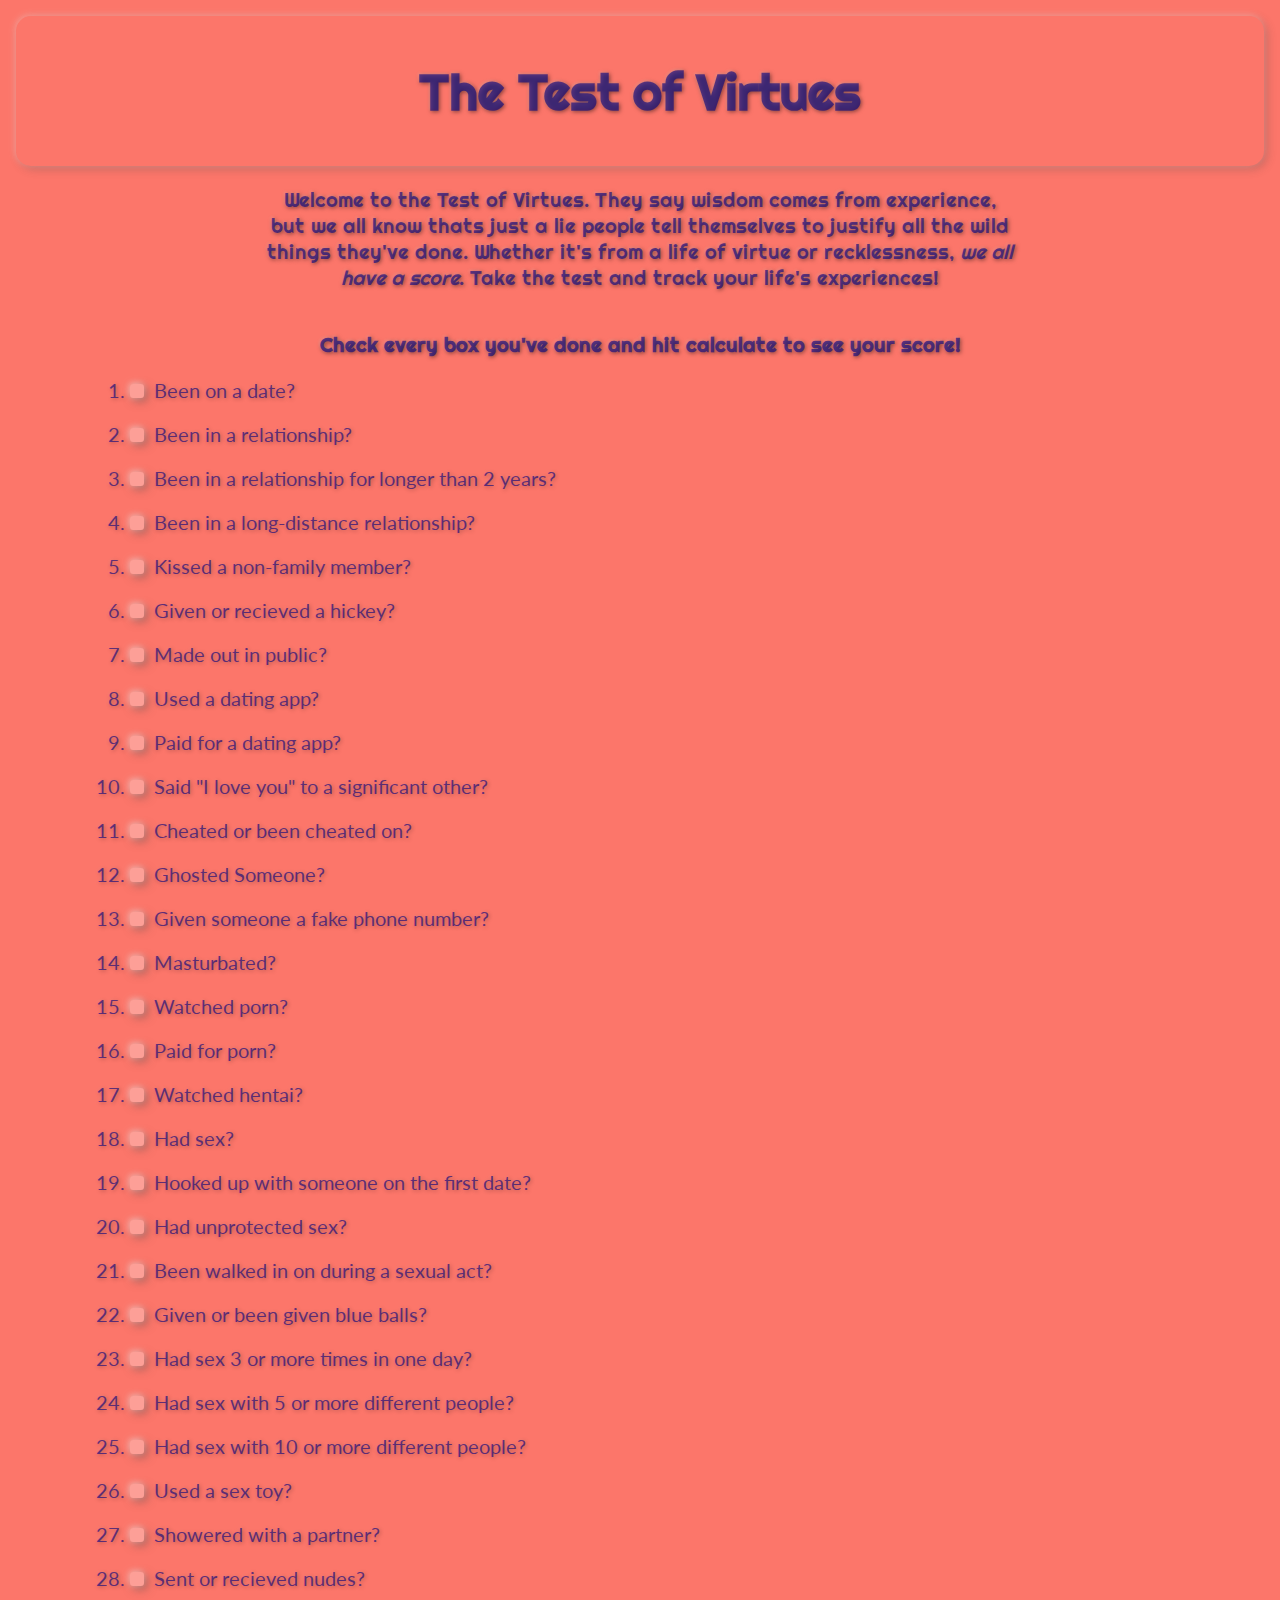
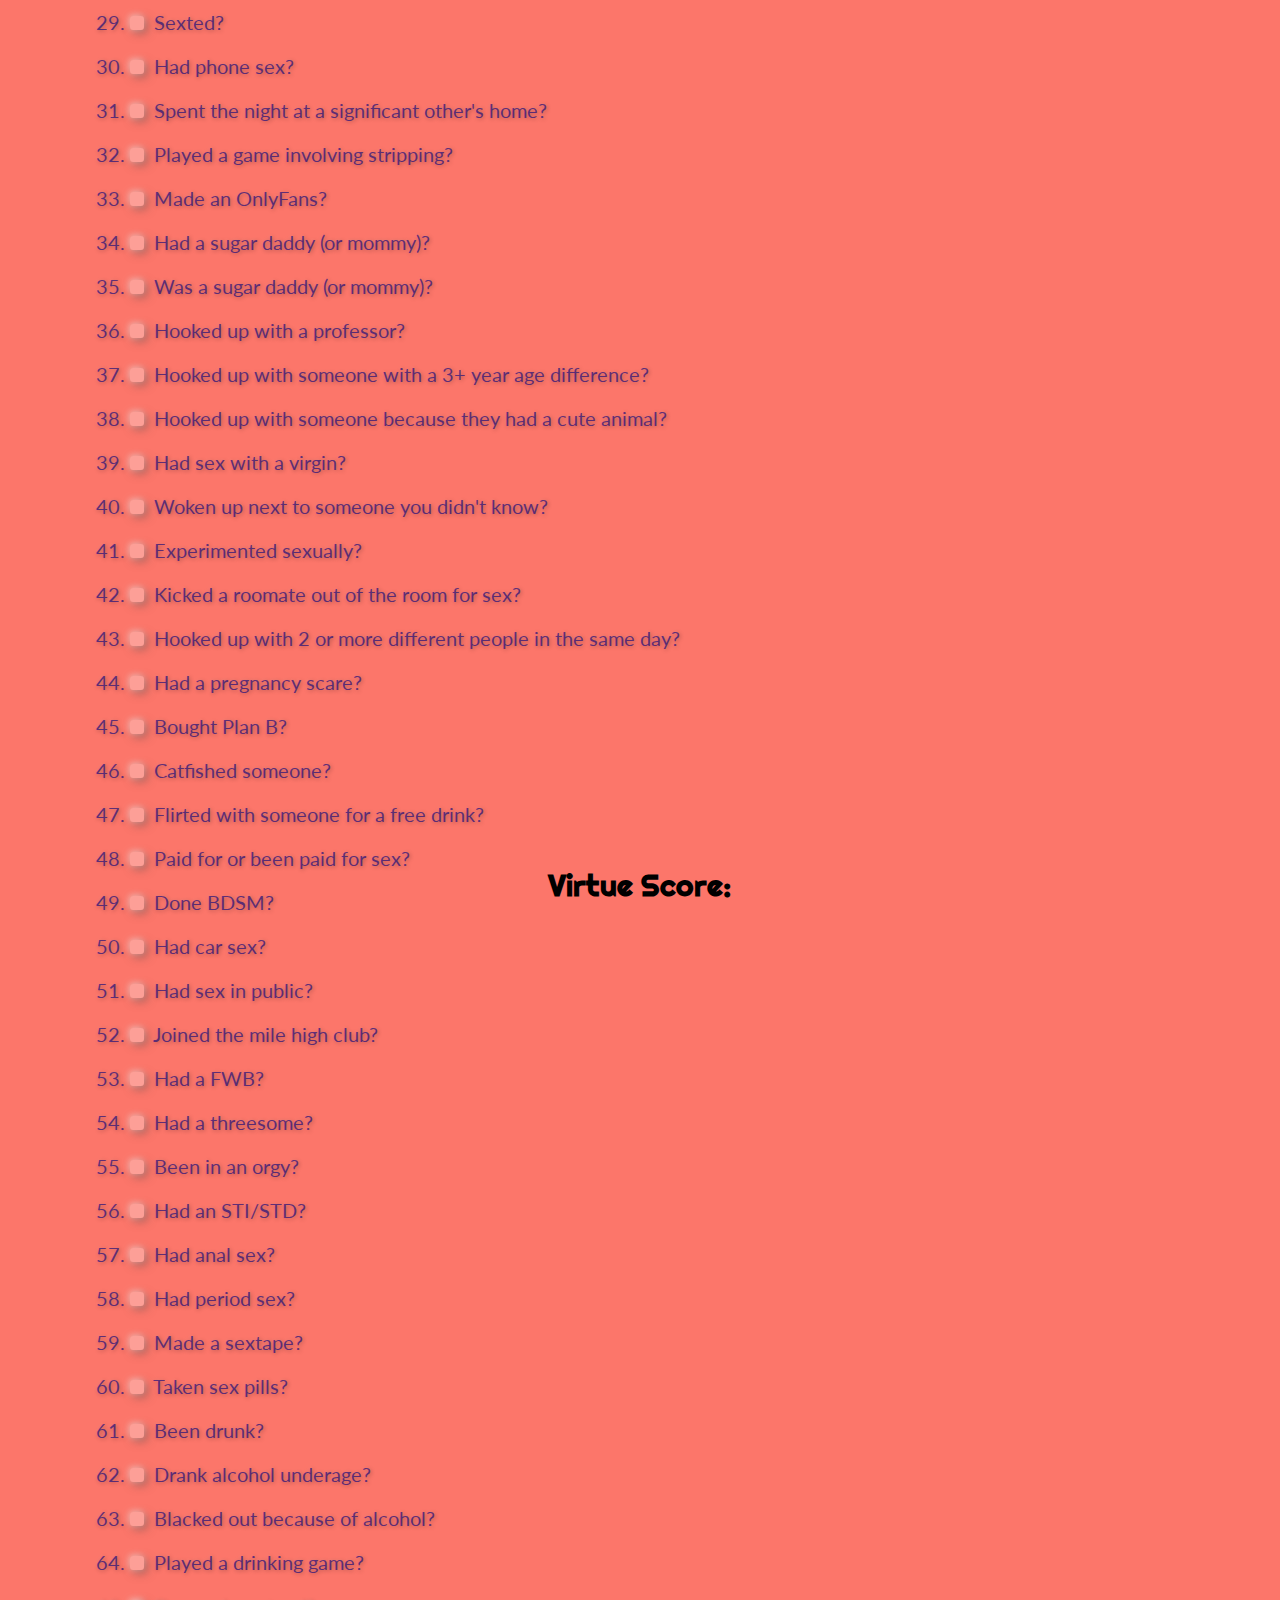
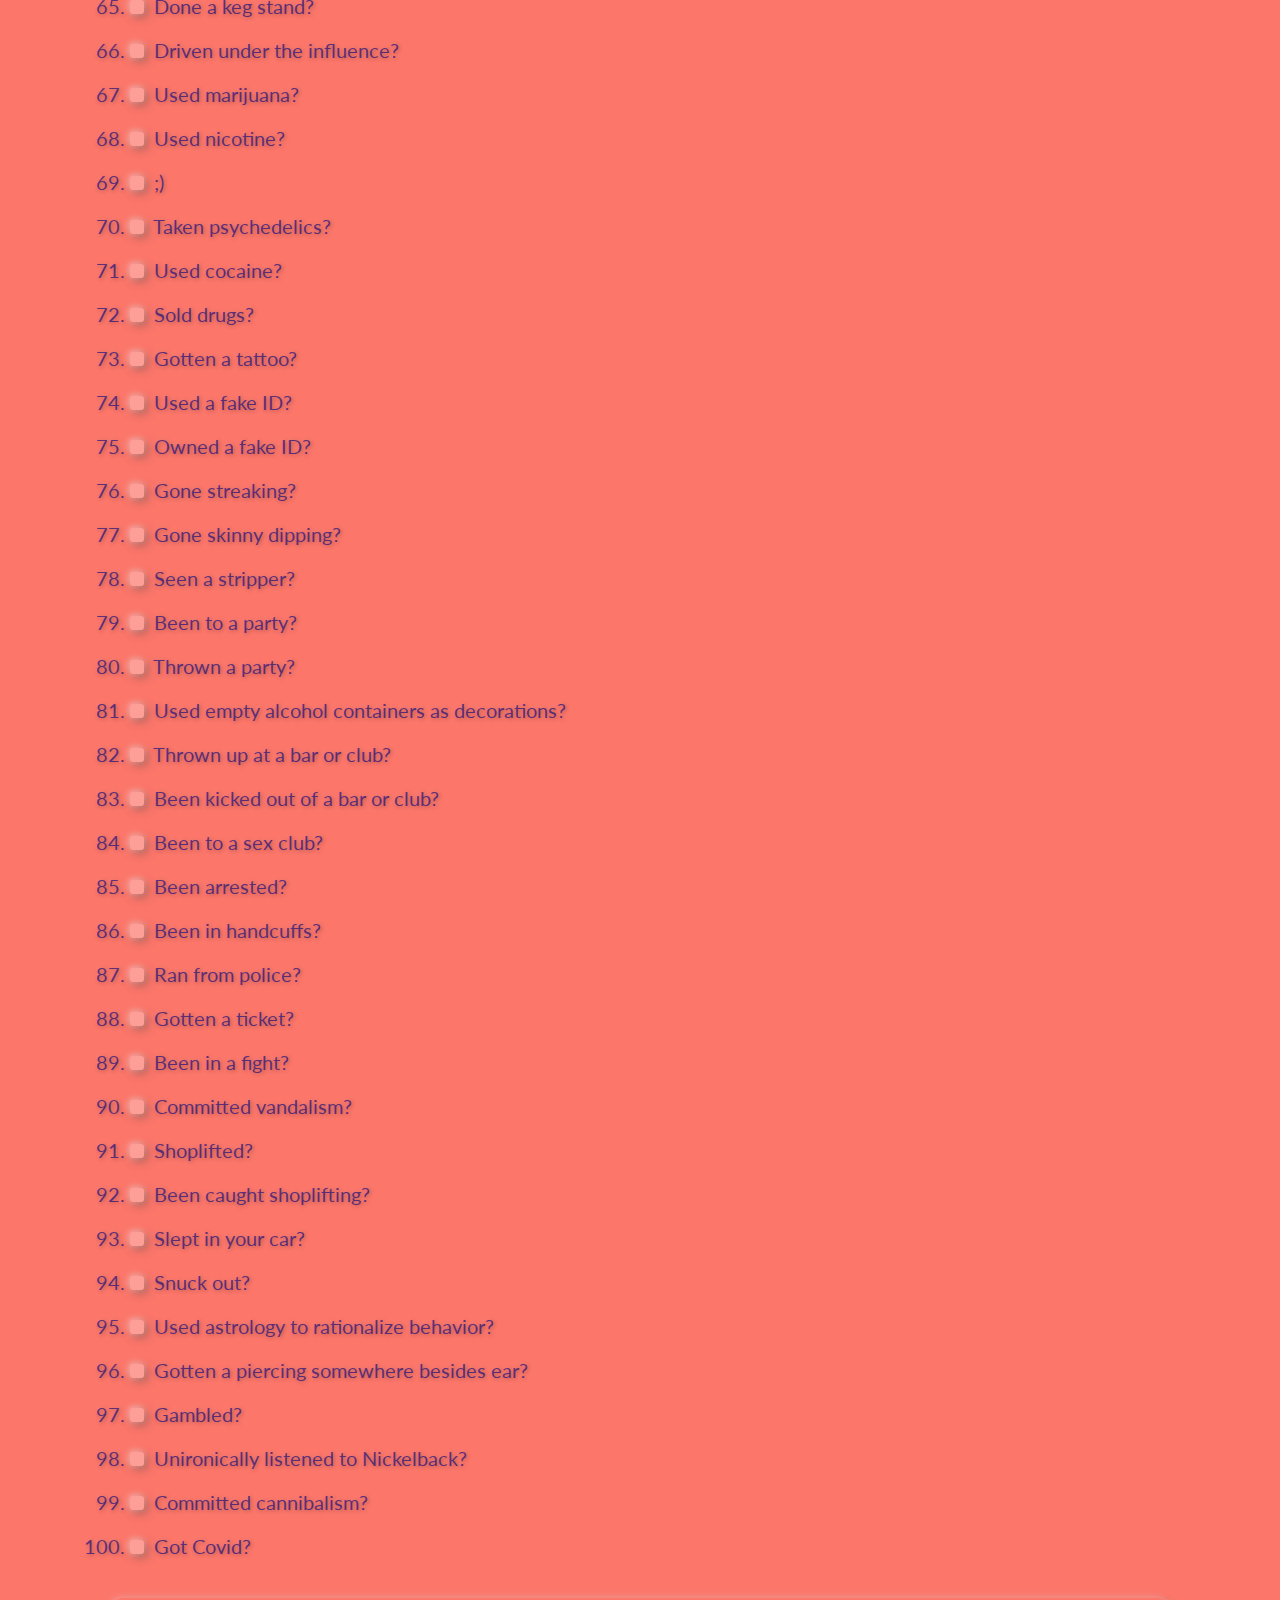
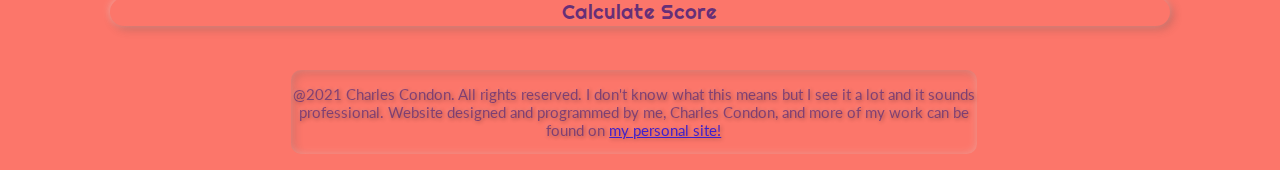
==== test.html @ a857c6f1 "Update test.html" ====
<!DOCTYPE html>
<html lang="en">
  <head>
    <meta charset="utf-8" />
    <meta http-equiv="X-UA-Compatible" content="IE=edge" />
    <meta name="viewport" content="width=device-width, initial-scale=1" />
    <meta name="keywords" content="Purity, Purity Test, Rice Purity, Rice Purity Test, Virtue, Test, Test of Virtues">

    <title>Test of Virtues</title>
    
    <!-- Google Analytics -->
    <script>
      (function(i,s,o,g,r,a,m){i['GoogleAnalyticsObject']=r;i[r]=i[r]||function(){
      (i[r].q=i[r].q||[]).push(arguments)},i[r].l=1*new Date();a=s.createElement(o),
      m=s.getElementsByTagName(o)[0];a.async=1;a.src=g;m.parentNode.insertBefore(a,m)
      })(window,document,'script','https://www.google-analytics.com/analytics.js','ga');

      ga('create', 'UA-257476423-2', 'auto');
      ga('send', 'pageview');
    </script>
    
    <!-- Global site tag (gtag.js) - Google Analytics -->
    <script async src="https://www.googletagmanager.com/gtag/js?id=G-0L7MDJZQ8N"></script>
    <script>
      window.dataLayer = window.dataLayer || [];
      function gtag(){dataLayer.push(arguments);}
      gtag('js', new Date());

      gtag('config', 'G-0L7MDJZQ8N');
    </script>

    <link rel="preconnect" href="https://fonts.gstatic.com"> 
    <link href="https://fonts.googleapis.com/css2?family=Lato&family=Righteous&display=swap" rel="stylesheet">
    
    <link
      rel="stylesheet"
      href="https://stackpath.bootstrapcdn.com/font-awesome/4.7.0/css/font-awesome.min.css"
      integrity="sha384-wvfXpqpZZVQGK6TAh5PVlGOfQNHSoD2xbE+QkPxCAFlNEevoEH3Sl0sibVcOQVnN"
      crossorigin="anonymous"
    />

    <link
      rel="stylesheet"
      media="only screen and (max-width: 599px)"
      href="mobile.css"
    />

    <link
      rel="stylesheet"
      media="only screen and (min-width: 600px)"
      href="desktop.css"
    />
  </head>
  <body>
    <div id="pageContainer">
      <header>
        <h1 id="headTitle">
          The Test of Virtues
        </h1>
      </header>
      <main>
        <div id="test">
          <br>
          <p class="text par">
            Welcome to the Test of Virtues. They say wisdom comes from
            experience, but we all know thats just a lie people tell themselves to
            justify all the wild things they've done. Whether it's from a life of
            virtue or recklessness, <em>we all have a score</em>. Take the test
            and track your life's experiences!
          </p>
          <br />
          <p class="text">
            <b
              >Check every box you've done and hit calculate to see your score!</b
            >
          </p>
          <div>
            <ol>
              <li>
                <input type="checkbox" />
                <label>Been on a date?</label>
              </li>
              <li>
                <input type="checkbox" />
                <label>Been in a relationship?</label>
              </li>
              <li>
                <input type="checkbox" />
                <label>Been in a relationship for longer than 2 years?</label>
              </li>
              <li>
                <input type="checkbox" />
                <label>Been in a long-distance relationship?</label>
              </li>
              <li>
                <input type="checkbox" />
                <label>Kissed a non-family member?</label>
              </li>
              <li>
                <input type="checkbox" />
                <label>Given or recieved a hickey?</label>
              </li>
              <li>
                <input type="checkbox" />
                <label>Made out in public?</label>
              </li>
              <li>
                <input type="checkbox" />
                <label>Used a dating app?</label>
              </li>
              <li>
                <input type="checkbox" />
                <label>Paid for a dating app?</label>
              </li>
              <li>
                <input type="checkbox" />
                <label>Said "I love you" to a significant other?</label>
              </li>
              <li>
                <input type="checkbox" />
                <label>Cheated or been cheated on?</label>
              </li>
              <li>
                <input type="checkbox" />
                <label>Ghosted Someone?</label>
              </li>
              <li>
                <input type="checkbox" />
                <label>Given someone a fake phone number?</label>
              </li>
              <li>
                <input type="checkbox" />
                <label>Masturbated?</label>
              </li>
              <li>
                <input type="checkbox" />
                <label>Watched porn?</label>
              </li>
              <li>
                <input type="checkbox" />
                <label>Paid for porn?</label>
              </li>
              <li>
                <input type="checkbox" />
                <label>Watched hentai?</label>
              </li>
              <li>
                <input type="checkbox" />
                <label>Had sex?</label>
              </li>
              <li>
                <input type="checkbox" />
                <label>Hooked up with someone on the first date?</label>
              </li>
              <li>
                <input type="checkbox" />
                <label>Had unprotected sex?</label>
              </li>
              <li>
                <input type="checkbox" />
                <label>Been walked in on during a sexual act?</label>
              </li>
              <li>
                <input type="checkbox" />
                <label>Given or been given blue balls?</label>
              </li>
              <li>
                <input type="checkbox" />
                <label>Had sex 3 or more times in one day?</label>
              </li>
              <li>
                <input type="checkbox" />
                <label>Had sex with 5 or more different people?</label>
              </li>
              <li>
                <input type="checkbox" />
                <label>Had sex with 10 or more different people?</label>
              </li>
              <li>
                <input type="checkbox" />
                <label>Used a sex toy?</label>
              </li>
              <li>
                <input type="checkbox" />
                <label>Showered with a partner?</label>
              </li>
              <li>
                <input type="checkbox" />
                <label>Sent or recieved nudes?</label>
              </li>
              <li>
                <input type="checkbox" />
                <label>Sexted?</label>
              </li>
              <li>
                <input type="checkbox" />
                <label>Had phone sex?</label>
              </li>
              <li>
                <input type="checkbox" />
                <label>Spent the night at a significant other's home?</label>
              </li>
              <li>
                <input type="checkbox" />
                <label>Played a game involving stripping?</label>
              </li>
              <li>
                <input type="checkbox" />
                <label>Made an OnlyFans?</label>
              </li>
              <li>
                <input type="checkbox" />
                <label>Had a sugar daddy (or mommy)?</label>
              </li>
              <li>
                <input type="checkbox" />
                <label>Was a sugar daddy (or mommy)?</label>
              </li>
              <li>
                <input type="checkbox" />
                <label>Hooked up with a professor?</label>
              </li>
              <li>
                <input type="checkbox" />
                <label
                  >Hooked up with someone with a 3+ year age difference?</label
                >
              </li>
              <li>
                <input type="checkbox" />
                <label>Hooked up with someone because they had a cute animal?</label>
              </li>
              <li>
                <input type="checkbox" />
                <label>Had sex with a virgin?</label>
              </li>
              <li>
                <input type="checkbox" />
                <label>Woken up next to someone you didn't know?</label>
              </li>
              <li>
                <input type="checkbox" />
                <label>Experimented sexually?</label>
              </li>
              <li>
                <input type="checkbox" />
                <label>Kicked a roomate out of the room for sex?</label>
              </li>
              <li>
                <input type="checkbox" />
                <label>Hooked up with 2 or more different people in the same day?</label>
              </li>
              <li>
                <input type="checkbox" />
                <label>Had a pregnancy scare?</label>
              </li>
              <li>
                <input type="checkbox" />
                <label>Bought Plan B?</label>
              </li>
              <li>
                <input type="checkbox" />
                <label>Catfished someone?</label>
              </li>
              <li>
                <input type="checkbox" />
                <label>Flirted with someone for a free drink?</label>
              </li>
              <li>
                <input type="checkbox" />
                <label>Paid for or been paid for sex?</label>
              </li>
              <li>
                <input type="checkbox" />
                <label>Done BDSM?</label>
              </li>
              <li>
                <input type="checkbox" />
                <label>Had car sex?</label>
              </li>
              <li>
                <input type="checkbox" />
                <label>Had sex in public?</label>
              </li>
              <li>
                <input type="checkbox" />
                <label>Joined the mile high club?</label>
              </li>
              <li>
                <input type="checkbox" />
                <label>Had a FWB?</label>
              </li>
              <li>
                <input type="checkbox" />
                <label>Had a threesome?</label>
              </li>
              <li>
                <input type="checkbox" />
                <label>Been in an orgy?</label>
              </li>
              <li>
                <input type="checkbox" />
                <label>Had an STI/STD?</label>
              </li>
              <li>
                <input type="checkbox" />
                <label>Had anal sex?</label>
              </li>
              <li>
                <input type="checkbox" />
                <label>Had period sex?</label>
              </li>
              <li>
                <input type="checkbox" />
                <label>Made a sextape?</label>
              </li>
              <li>
                <input type="checkbox" />
                <label>Taken sex pills?</label>
              </li>
              <li>
                <input type="checkbox" />
                <label>Been drunk?</label>
              </li>
              <li>
                <input type="checkbox" />
                <label>Drank alcohol underage?</label>
              </li>
              <li>
                <input type="checkbox" />
                <label>Blacked out because of alcohol?</label>
              </li>
              <li>
                <input type="checkbox" />
                <label>Played a drinking game?</label>
              </li>
              <li>
                <input type="checkbox" />
                <label>Done a keg stand?</label>
              </li>
              <li>
                <input type="checkbox" />
                <label>Driven under the influence?</label>
              </li>
              <li>
                <input type="checkbox" />
                <label>Used marijuana?</label>
              </li>
              <li>
                <input type="checkbox" />
                <label>Used nicotine?</label>
              </li>
              <li>
                <input type="checkbox" />
                <label>;)</label>
              </li>
              <li>
                <input type="checkbox" />
                <label>Taken psychedelics?</label>
              </li>
              <li>
                <input type="checkbox" />
                <label>Used cocaine?</label>
              </li>
              <li>
                <input type="checkbox" />
                <label>Sold drugs?</label>
              </li>
              <li>
                <input type="checkbox" />
                <label>Gotten a tattoo?</label>
              </li>
              <li>
                <input type="checkbox" />
                <label>Used a fake ID?</label>
              </li>
              <li>
                <input type="checkbox" />
                <label>Owned a fake ID?</label>
              </li>
              <li>
                <input type="checkbox" />
                <label>Gone streaking?</label>
              </li>
              <li>
                <input type="checkbox" />
                <label>Gone skinny dipping?</label>
              </li>
              <li>
                <input type="checkbox" />
                <label>Seen a stripper?</label>
              </li>
              <li>
                <input type="checkbox" />
                <label>Been to a party?</label>
              </li>
              <li>
                <input type="checkbox" />
                <label>Thrown a party?</label>
              </li>
              <li>
                <input type="checkbox" />
                <label>Used empty alcohol containers as decorations?</label>
              </li>
              <li>
                <input type="checkbox" />
                <label>Thrown up at a bar or club?</label>
              </li>
              <li>
                <input type="checkbox" />
                <label>Been kicked out of a bar or club?</label>
              </li>
              <li>
                <input type="checkbox" />
                <label>Been to a sex club?</label>
              </li>
              <li>
                <input type="checkbox" />
                <label>Been arrested?</label>
              </li>
              <li>
                <input type="checkbox" />
                <label>Been in handcuffs?</label>
              </li>
              <li>
                <input type="checkbox" />
                <label>Ran from police?</label>
              </li>
              <li>
                <input type="checkbox" />
                <label>Gotten a ticket?</label>
              </li>
              <li>
                <input type="checkbox" />
                <label>Been in a fight?</label>
              </li>
              <li>
                <input type="checkbox" />
                <label>Committed vandalism?</label>
              </li>
              <li>
                <input type="checkbox" />
                <label>Shoplifted?</label>
              </li>
              <li>
                <input type="checkbox" />
                <label>Been caught shoplifting?</label>
              </li>
              <li>
                <input type="checkbox" />
                <label>Slept in your car?</label>
              </li>
              <li>
                <input type="checkbox" />
                <label>Snuck out?</label>
              </li>
              <li>
                <input type="checkbox" />
                <label>Used astrology to rationalize behavior?</label>
              </li>
              <li>
                <input type="checkbox" />
                <label>Gotten a piercing somewhere besides ear?</label>
              </li>
              <li>
                <input type="checkbox" />
                <label>Gambled?</label>
              </li>
              <li>
                <input type="checkbox" />
                <label>Unironically listened to Nickelback?</label>
              </li>
              <li>
                <input type="checkbox" />
                Committed cannibalism?
              </li>              
              <li>
                <input type="checkbox" />
                <label>Got Covid?</label>
              </li>
            </ol>
          </div>
          <div id="buttons">
            <button id="calculate">
              Calculate Score
            </button>
          </div>
        </div>
        <div id="results">
          <h2>
            Virtue Score:
          </h2>
          <h1 id="total"></h1>
        </div>
      </main>
      <footer>
        <p>
          @2021 Charles Condon. All rights reserved. I don't know what this means but I see it a lot and it sounds professional.
          Website designed and programmed by me, Charles Condon, and more of my work can be found on 
          <a href="http://charlescon.com" target="_blank">my personal site!</a>
        </p>
      </footer>
    </div>
    <!-- Add jQuery -->
    <script
      src="https://code.jquery.com/jquery-3.1.1.slim.min.js"
      integrity="sha256-/SIrNqv8h6QGKDuNoLGA4iret+kyesCkHGzVUUV0shc="
      crossorigin="anonymous"
    ></script>
    <!-- import the webpage's javascript file -->
    <script src="/test.js" defer></script>
  </body>
</html>
---- mobile.css ----
/* CSS files add styling rules to your content */

body {
  background-color: rgb(252, 118, 106, 1);
  font-family: 'Righteous', cursive;  
  margin: 1em;
}

h1 {
  color: rgb(0, 0, 128, .6);
  text-shadow: -1px -1px 3px rgba(255, 255, 255, .2),
               1px 1px 4px rgba(0, 0, 0, .5);  
}

h3 {
  color: rgb(0, 0, 128, .6);
  text-shadow: -1px -1px 3px rgba(255, 255, 255, .2),
               1px 1px 4px rgba(0, 0, 0, .5);  
}

header {
  padding: 10px 20px;
  text-align: center;
  border-radius: 15px;
  box-shadow: -1px -1px 10px rgba(255, 255, 255, .5),
              3px 3px 12px rgba(70, 70, 70, .5);
}

main {
  padding-bottom: 8rem;
}

footer {
  position: absolute;
  bottom: 0;
  font-family: 'Lato', sans-serif;
  font-size: 12px;
  text-align: center;
  width: 100%;
  margin: 30px auto 0 auto;
  opacity: .75;
  border-radius: 10px;
  box-shadow: inset -1px -1px 7px rgba(255, 255, 255, .3),
              inset 3px 3px 10px rgba(70, 70, 70, .3); 
}

/* Welcome Page */

.container {
  display: flex;
  flex-direction: column;
  position: absolute;
  transform: translate(-50%, -50%);
  top: 50%;
  left: 50%;
  width: 75%;
  text-align: center;
}

#inputs {
  display: flex;
  flex-direction: row;
  margin: auto;
}

.container label input {
  appearance: none;
  -webkit-appearance: none;
  curser: pointer;
  opacity: 0;
}

.container label .fa {
  color: rgb(0, 0, 0, .5);
  box-shadow: -1px -1px 7px rgba(255, 255, 255, .3),
              3px 3px 10px rgba(70, 70, 70, .3);
  display: flex;
  align-items: center;
  justify-content: center;
  width: 60px;
  height: 60px;
  border-radius: 50%;
  outline: none;
  font-size: 30px;
  margin: 0 20px;
}

.container label input:hover ~ .fa {
  box-shadow: inset -2px -2px 10px rgba(255, 255, 255, .15),
              inset 3px 3px 10px rgba(70, 70, 70, .15); 
}

.container label input:checked ~ .fa {
  color: #00fff1;
  box-shadow: inset -1px -1px 7px rgba(255, 255, 255, .4),
              inset 3px 3px 10px rgba(70, 70, 70, .4);  
}

p {
  font-size: 1.25em;
  color: rgb(0, 0, 128, .6);
  text-shadow: -1px -1px 3px rgba(255, 255, 255, .2),
               1px 1px 4px rgba(0, 0, 0, .5);    
}

.response {
  position: absolute;
  transform: translate(-50%, -50%);
  top: 130%;
  left: 50%;
  width: 100%;
}

.clickyes {
  opacity: 0;
}

.clickyes2 {
  transition: opacity 1s;
  transition-timing-function: ease-in;  
  opacity: 1;
}

.clickno {
  opacity: 0;
}

.clickno2 {
  transition: opacity 1s;
  transition-timing-function: ease-in;  
  opacity: 1;
}

/* Authentication */

.social {
  width: 100%;
  background-color: rgb(255, 255, 255, .5);
  border: 3px solid rgb(255, 255, 255, .5);
  border-radius: 15px;
  padding: 10px 0 10px 10px;
  margin: auto;
}

.button {
  width: 25%;
  margin: 20px auto;
  padding: 5px;
  color: rgb(0, 0, 128, .6);
  appearance: none;
  -webkit-appearance: none;
  curser: pointer;
  border: none;
  border-radius: 15px;
  box-shadow: -1px -1px 7px rgba(255, 255, 255, .3),
              3px 3px 10px rgba(70, 70, 70, .3);
  font-size: 12px;
}

.button:hover {
  box-shadow: inset -2px -2px 10px rgba(255, 255, 255, .15),
              inset 3px 3px 10px rgba(70, 70, 70, .15); 
}

.button:checked {
  color: #00fff1;
  box-shadow: inset -1px -1px 7px rgba(255, 255, 255, .4),
              inset 3px 3px 10px rgba(70, 70, 70, .4);  
}

.authResponse {
  position: absolute;
  transform: translate(-50%, -50%);
  top: 110%;
  left: 50%;
  width: 100%;
}

.skip {
  position: absolute;
  bottom: 3%;
  right: 8%;
  width: 10%;
  padding: 5px;
  color: rgb(0, 0, 128, .6);
  appearance: none;
  -webkit-appearance: none;
  curser: pointer;
  border: none;
  border-radius: 15px;
  box-shadow: -1px -1px 7px rgba(255, 255, 255, .3),
              3px 3px 10px rgba(70, 70, 70, .3);
  font-size: 8px;
  opacity: .7;
}

.skip:hover {
  box-shadow: inset -2px -2px 10px rgba(255, 255, 255, .15),
              inset 3px 3px 10px rgba(70, 70, 70, .15); 
}

.skip:checked {
  color: #00fff1;
  box-shadow: inset -1px -1px 7px rgba(255, 255, 255, .4),
              inset 3px 3px 10px rgba(70, 70, 70, .4);  
}

.clickSubmit {
  opacity: 0;
}

.clickSubmit2 {
  transition: opacity 1s;
  transition-timing-function: ease-in;  
  opacity: 1;
}

.clickSkip {
  opacity: 0;
}

.clickSkip2 {
  transition: opacity 1s;
  transition-timing-function: ease-in;  
  opacity: 1;
}

/* Test Page */

#pageContainer {
  position: relative;
  min-height: 96vh;
}

#headTitle {
  font-size: 30px;
}

#author {
  font-size: 10px;
  margin:0;
  position: absolute;
  top: 13%;
  right: 10.5%;
}

.text {
  font-size: 15px;
  text-align: center;
}

li {
  margin: 15px 0;
  font-family: 'Lato', sans-serif;
}

li input {
  width: 20px;
  height: 20px;
  margin: 0 7px -3px 0;
  appearance: none;
  -webkit-appearance: none;
  background-color: rgb(255, 255, 255, .3);
  curser: pointer;
  border: none;
  box-shadow: -1px -1px 7px rgba(255, 255, 255, .3),
              3px 3px 10px rgba(70, 70, 70, .3);
}

li input:checked {
  color: #00fff1;
  box-shadow: inset -1px -1px 7px rgba(255, 255, 255, .2),
              inset 1px 1px 10px rgba(0, 0, 0, .9); 
}

ol {
  margin: 50px auto 30px auto;
  color: rgb(0, 0, 128, .6);
  text-shadow: -1px -1px 3px rgba(255, 255, 255, .1),
               1px 1px 4px rgba(0, 0, 0, .3);
  font-size: 20px;
}

#buttons {
  margin: auto;
  width: 85%;
}

#calculate {
  padding: 4px 0;
  margin: 0 0 20px 0;
  font-family: 'Righteous', cursive; 
  width: 100%;
  color: rgb(0, 0, 128, .6);
  appearance: none;
  -webkit-appearance: none;
  curser: pointer;
  border: none;
  border-radius: 15px;
  background-color: rgb(0,0,0,0);
  box-shadow: -1px -1px 7px rgba(255, 255, 255, .3),
              3px 3px 10px rgba(70, 70, 70, .3);
  font-size: 17px;
}

#calculate:hover {
  box-shadow: inset -2px -2px 10px rgba(255, 255, 255, .15),
              inset 3px 3px 10px rgba(70, 70, 70, .15); 
}

#calculate:active {
  color: #00fff1;
  box-shadow: inset -1px -1px 7px rgba(255, 255, 255, .4),
              inset 3px 3px 10px rgba(70, 70, 70, .4);  
}

h2 {
  font-size: 30px;
}

#total {
  font-size: 50px;
  width: 50%;
  margin: auto;
  border-radius: 25px;
  box-shadow: -1px -1px 7px rgba(255, 255, 255, .3),
              3px 3px 10px rgba(70, 70, 70, .3);
}

#results {
  width: 100%;
  text-align: center;
  position: absolute;
  top: 50%;
  left: 50%;
  transform: translate(-50%, -50%);
}
---- desktop.css ----
/* CSS files add styling rules to your content */

body {
  background-color: rgb(252, 118, 106, 1);
  font-family: 'Righteous', cursive; 
  margin: 1em;
}

h1 {
  color: rgb(0, 0, 128, .6);
  text-shadow: -1px -1px 3px rgba(255, 255, 255, .2),
               1px 1px 4px rgba(0, 0, 0, .5);  
}

h3 {
  color: rgb(0, 0, 128, .6);
  text-shadow: -1px -1px 3px rgba(255, 255, 255, .2),
               1px 1px 4px rgba(0, 0, 0, .5);  
  font-size: 30px;
}

header {
  padding: 10px 20px;
  text-align: center;
  border-radius: 15px;
  box-shadow: -1px -1px 7px rgba(255, 255, 255, .3),
              3px 3px 10px rgba(70, 70, 70, .3);
}

main {
  padding-bottom: 8rem;
}

footer {
  position: absolute;
  bottom: 0;
  left: 22%;
  font-family: 'Lato', sans-serif;
  font-size: 12px;
  text-align: center;
  width: 55%;
  opacity: .75;
  border-radius: 10px;
  box-shadow: inset -1px -1px 7px rgba(255, 255, 255, .3),
              inset 3px 3px 10px rgba(70, 70, 70, .3); 
}

/* width */
::-webkit-scrollbar {
  width: 10px;
}

/* Track */
::-webkit-scrollbar-track {
  border-radius: 10px;
}
 
/* Handle */
::-webkit-scrollbar-thumb {
  background: rgb(0, 0, 128, .6); 
  border-radius: 5px;
}

/* Handle on hover */
::-webkit-scrollbar-thumb:hover {
  background: #b30000; 
}

/* Welcome Page */

.container {
  display: flex;
  flex-direction: column;
  position: absolute;
  transform: translate(-50%, -50%);
  top: 50%;
  left: 50%;
  width: 75%;
  text-align: center;
}

#inputs {
  display: flex;
  flex-direction: row;
  margin: auto;
}

.container label input {
  appearance: none;
  -webkit-appearance: none;
  curser: pointer;
  opacity: 0;
}

.container label .fa {
  color: rgb(0, 0, 0, .5);
  box-shadow: -1px -1px 7px rgba(255, 255, 255, .3),
              3px 3px 10px rgba(70, 70, 70, .3);
  display: flex;
  align-items: center;
  justify-content: center;
  width: 60px;
  height: 60px;
  border-radius: 50%;
  outline: none;
  font-size: 30px;
  margin: 0 20px;
}

.container label input:hover ~ .fa {
  box-shadow: inset -2px -2px 10px rgba(255, 255, 255, .15),
              inset 3px 3px 10px rgba(70, 70, 70, .15); 
}

.container label input:checked ~ .fa {
  color: #00fff1;
  box-shadow: inset -1px -1px 7px rgba(255, 255, 255, .4),
              inset 3px 3px 10px rgba(70, 70, 70, .4);  
}

p {
  font-size: 1.25em;
  color: rgb(0, 0, 128, .6);
  text-shadow: -1px -1px 3px rgba(255, 255, 255, .2),
               1px 1px 4px rgba(0, 0, 0, .5);    
}

.response {
  position: absolute;
  transform: translate(-50%, -50%);
  top: 130%;
  left: 50%;
  width: 100%;
}

.clickyes {
  opacity: 0;
}

.clickyes2 {
  transition: opacity 1s;
  transition-timing-function: ease-in;  
  opacity: 1;
}

.clickno {
  opacity: 0;
}

.clickno2 {
  transition: opacity 1s;
  transition-timing-function: ease-in;  
  opacity: 1;
}

/* Authentication Page */

.social {
  width: 50%;
  background-color: rgb(255, 255, 255, .5);
  border: 3px solid rgb(255, 255, 255, .5);
  border-radius: 15px;
  padding: 10px 0 10px 10px;
  margin: auto;
}

.button {
  width: 7%;
  margin: 20px auto;
  padding: 7px;
  color: rgb(0, 0, 128, .6);
  appearance: none;
  -webkit-appearance: none;
  curser: pointer;
  border: none;
  border-radius: 15px;
  background-color: rgb(0,0,0,0);
  box-shadow: -1px -1px 7px rgba(255, 255, 255, .3),
              3px 3px 10px rgba(70, 70, 70, .3);
  font-size: 12px;
}

.button:hover {
  box-shadow: inset -2px -2px 10px rgba(255, 255, 255, .15),
              inset 3px 3px 10px rgba(70, 70, 70, .15); 
}

.button:active {
  color: #00fff1;
  box-shadow: inset -1px -1px 7px rgba(255, 255, 255, .4),
              inset 3px 3px 10px rgba(70, 70, 70, .4);  
}

.authResponse {
  position: absolute;
  transform: translate(-50%, -50%);
  top: 110%;
  left: 50%;
  width: 100%;
}

.skip {
  position: absolute;
  bottom: 3%;
  right: 5%;
  width: 5%;
  padding: 5px;
  color: rgb(0, 0, 128, .6);
  background-color: rgb(0,0,0,0);
  appearance: none;
  -webkit-appearance: none;
  curser: pointer;
  border: none;
  border-radius: 15px;
  box-shadow: -1px -1px 7px rgba(255, 255, 255, .3),
              3px 3px 10px rgba(70, 70, 70, .3);
  font-size: 12px;
  opacity: .8;
}

.skip:hover {
  box-shadow: inset -2px -2px 10px rgba(255, 255, 255, .15),
              inset 3px 3px 10px rgba(70, 70, 70, .15); 
}

.skip:active {
  color: #00fff1;
  box-shadow: inset -1px -1px 7px rgba(255, 255, 255, .4),
              inset 3px 3px 10px rgba(70, 70, 70, .4);  
}

.clickSubmit {
  opacity: 0;
}

.clickSubmit2 {
  transition: opacity 1s;
  transition-timing-function: ease-in;  
  opacity: 1;
}

.clickSkip {
  opacity: 0;
}

.clickSkip2 {
  transition: opacity 1s;
  transition-timing-function: ease-in;  
  opacity: 1;
}

#auth {
  display: flex;
  flex-direction: column;
}

/* Test Page */

#pageContainer {
  position: relative;
  min-height: 96vh;
}

#headTitle {
  font-size: 50px;
}

#author {
  margin: 0 0 0 90%;
  width: 10%;
  font-size: 10px;
}

.text {
  font-size: 20px;
  text-align: center;
}

.par {
  width: 60%;
  margin: auto;
}

li {
  margin: 20px auto;
  font-family: 'Lato', sans-serif;
  font-size: 20px;
}

li input {
  padding: 7px;
  margin: 0 5px 0 0;
  appearance: none;
  -webkit-appearance: none;
  background-color: rgb(255, 255, 255, .3);
  curser: pointer;
  border: none;
  border-radius: 3px;
  box-shadow: -1px -1px 7px rgba(255, 255, 255, .5),
              3px 3px 10px rgba(70, 70, 70, .5);
}

li input:hover {
  box-shadow: inset -2px -2px 10px rgba(255, 255, 255, .15),
              inset 3px 3px 10px rgba(70, 70, 70, .15); 
}

li input:checked {
  color: #00fff1;
  box-shadow: inset -1px -1px 7px rgba(255, 255, 255, .2),
              inset 3px 3px 10px rgba(0, 0, 0, .8); 
}

ol {
  width: 85%;
  margin: 15px auto;
  color: rgb(0, 0, 128, .6);
  text-shadow: -1px -1px 3px rgba(255, 255, 255, .1),
               1px 1px 4px rgba(0, 0, 0, .3);
}

#buttons {
  margin: 40px auto auto auto;
  width: 85%;
}

#calculate {
  font-family: 'Righteous', cursive; 
  width: 100%;
  color: rgb(0, 0, 128, .6);
  appearance: none;
  -webkit-appearance: none;
  curser: pointer;
  border: none;
  border-radius: 15px;
  background-color: rgb(0,0,0,0);
  box-shadow: -1px -1px 7px rgba(255, 255, 255, .3),
              3px 3px 10px rgba(70, 70, 70, .3);
  font-size: 20px;
}

#calculate:hover {
  box-shadow: inset -2px -2px 10px rgba(255, 255, 255, .15),
              inset 3px 3px 10px rgba(70, 70, 70, .15); 
}

#calculate:active {
  color: #00fff1;
  box-shadow: inset -1px -1px 7px rgba(255, 255, 255, .4),
              inset 3px 3px 10px rgba(70, 70, 70, .4);  
}

h2 {
  font-size: 30px;
}

#total {
  font-size: 50px;
  width: 25%;
  margin: auto;
  border-radius: 25px;
  box-shadow: -1px -1px 7px rgba(255, 255, 255, .3),
              3px 3px 10px rgba(70, 70, 70, .3);
}

#results {
  width: 50%;
  text-align: center;
  position: absolute;
  top: 50%;
  left: 50%;
  transform: translate(-50%, -50%);
}
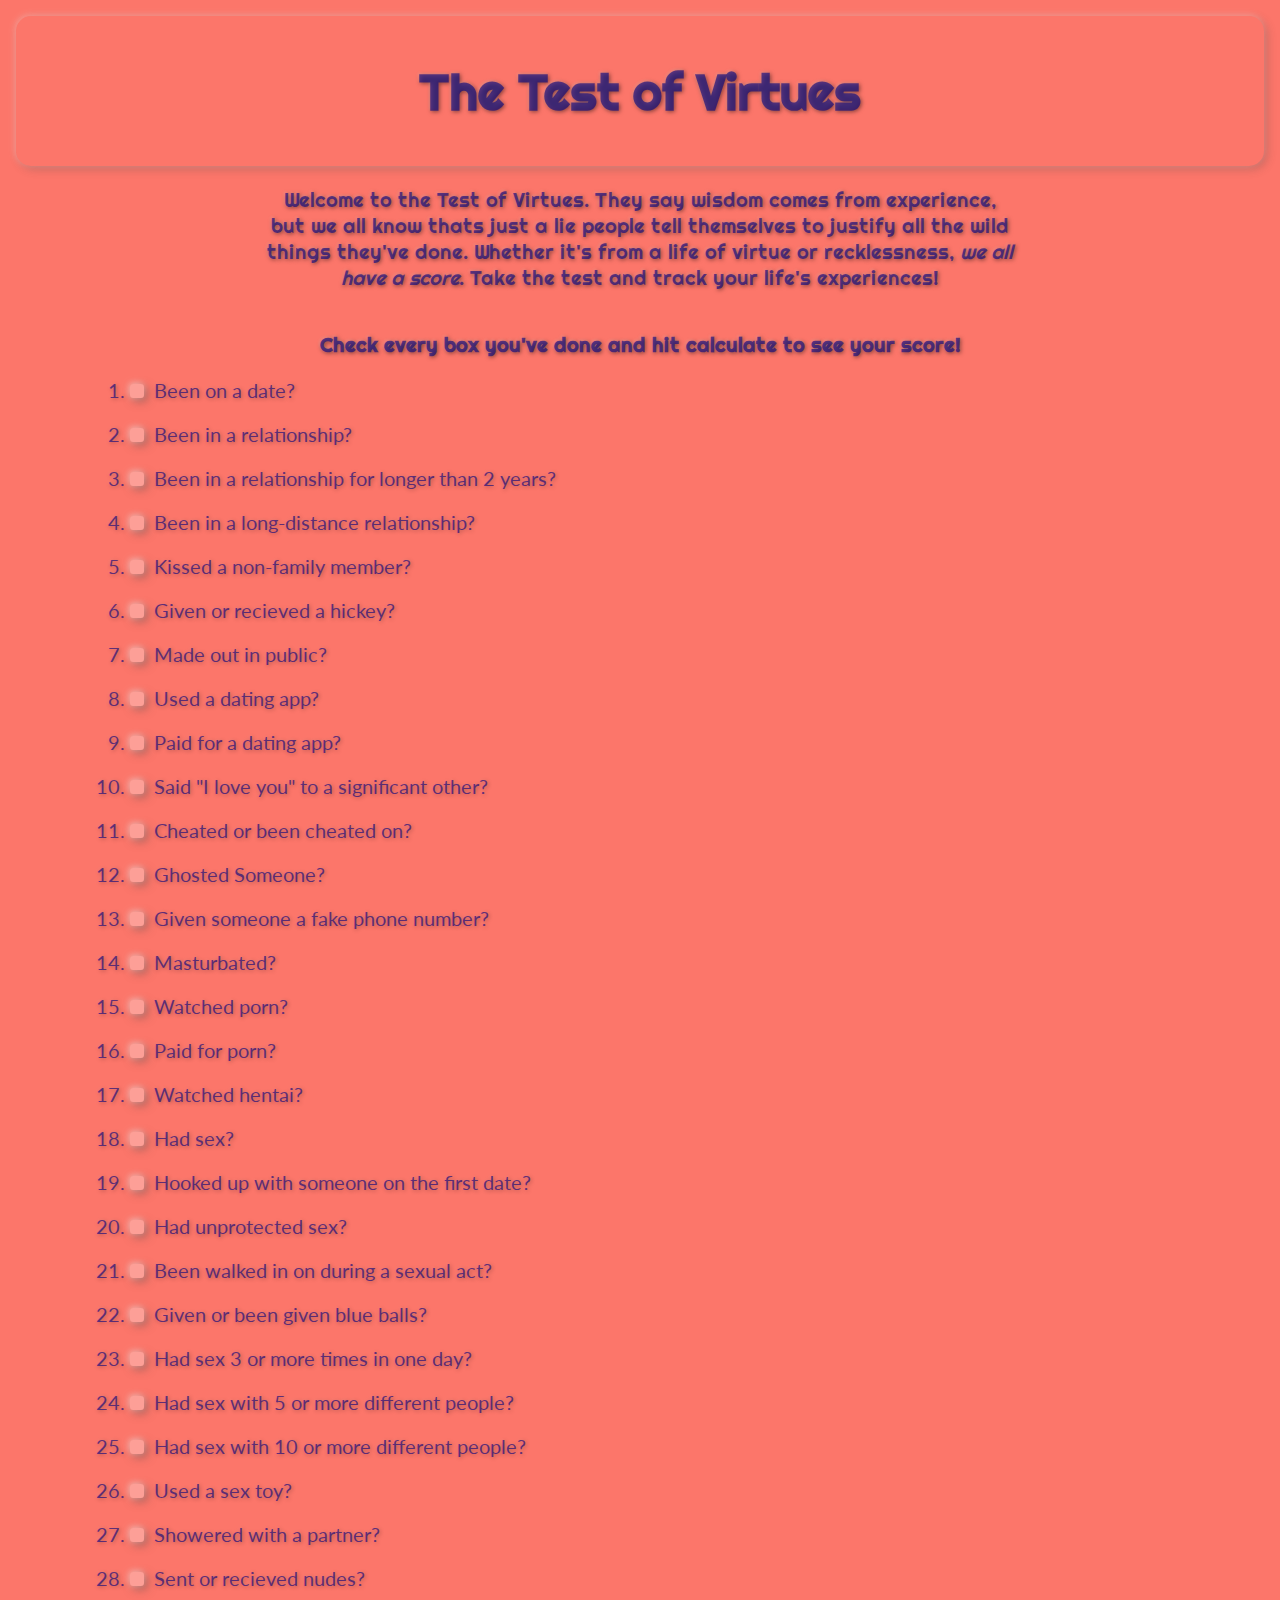
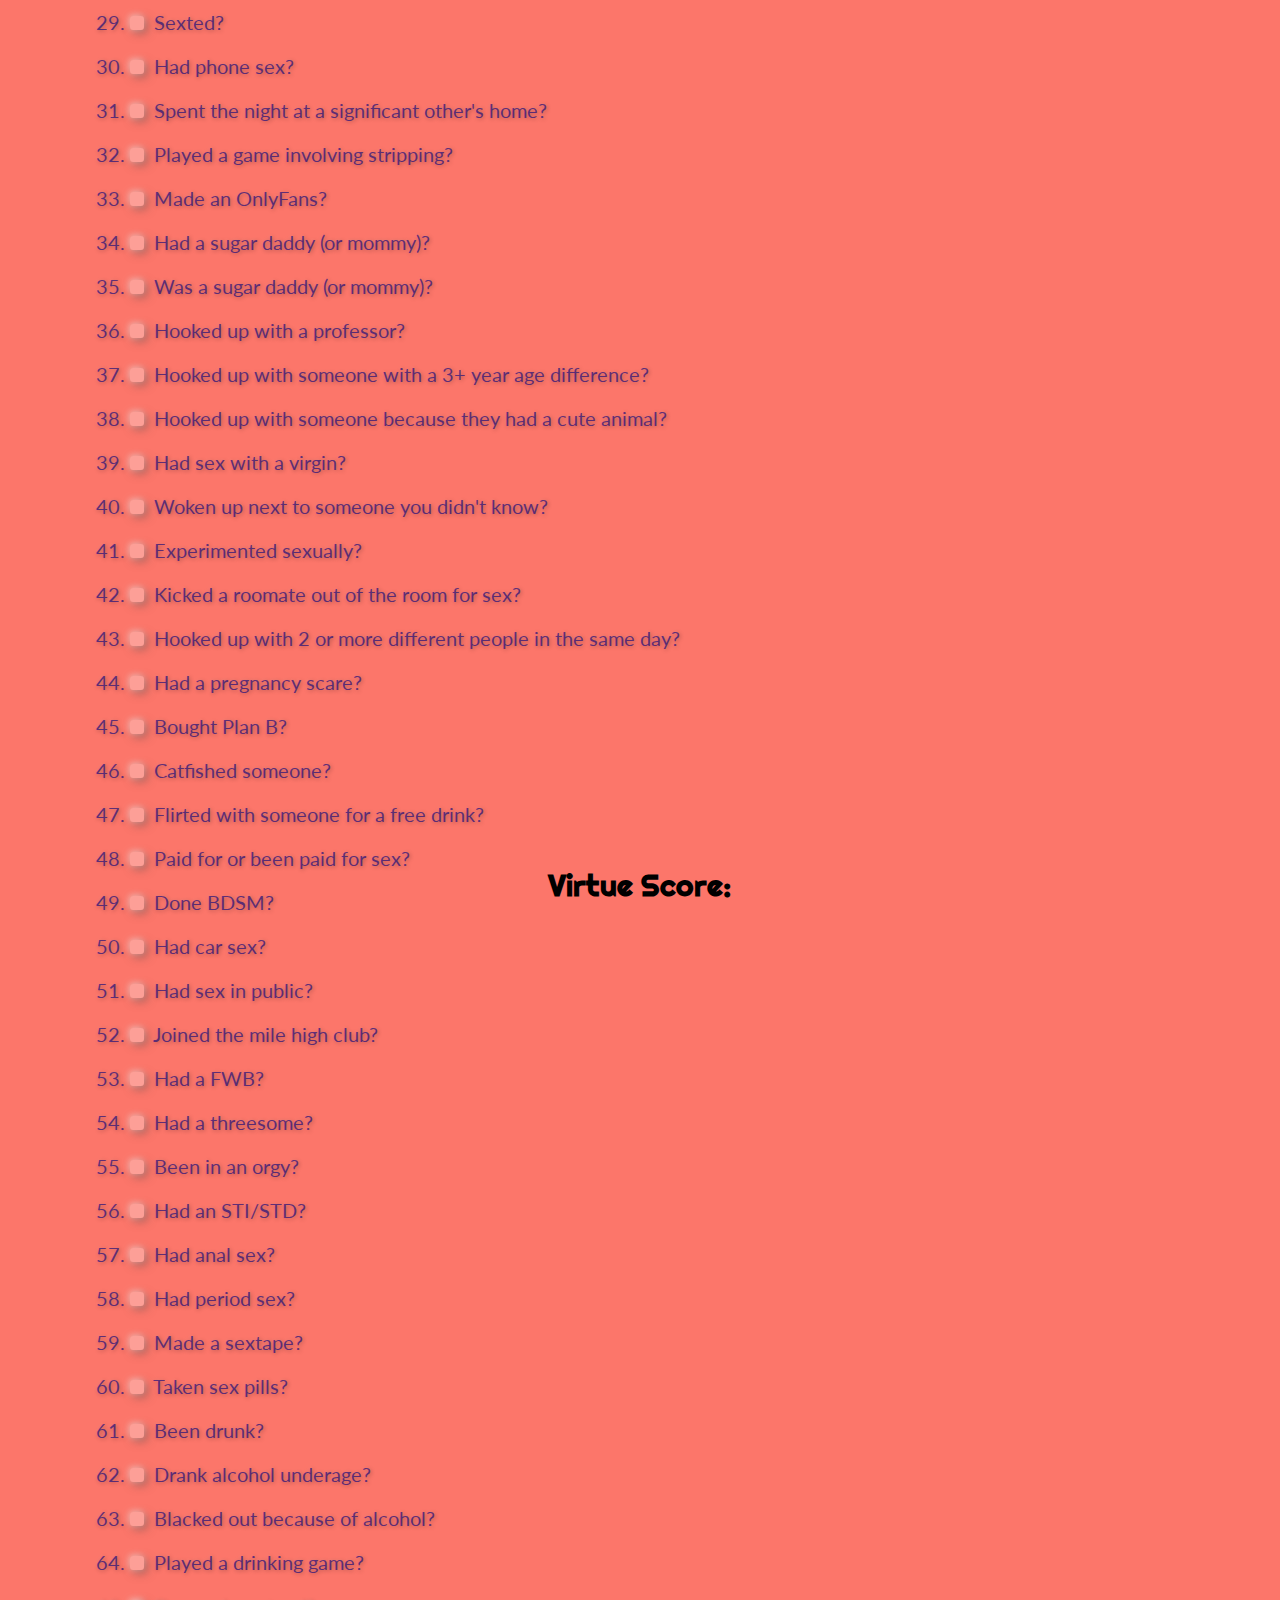
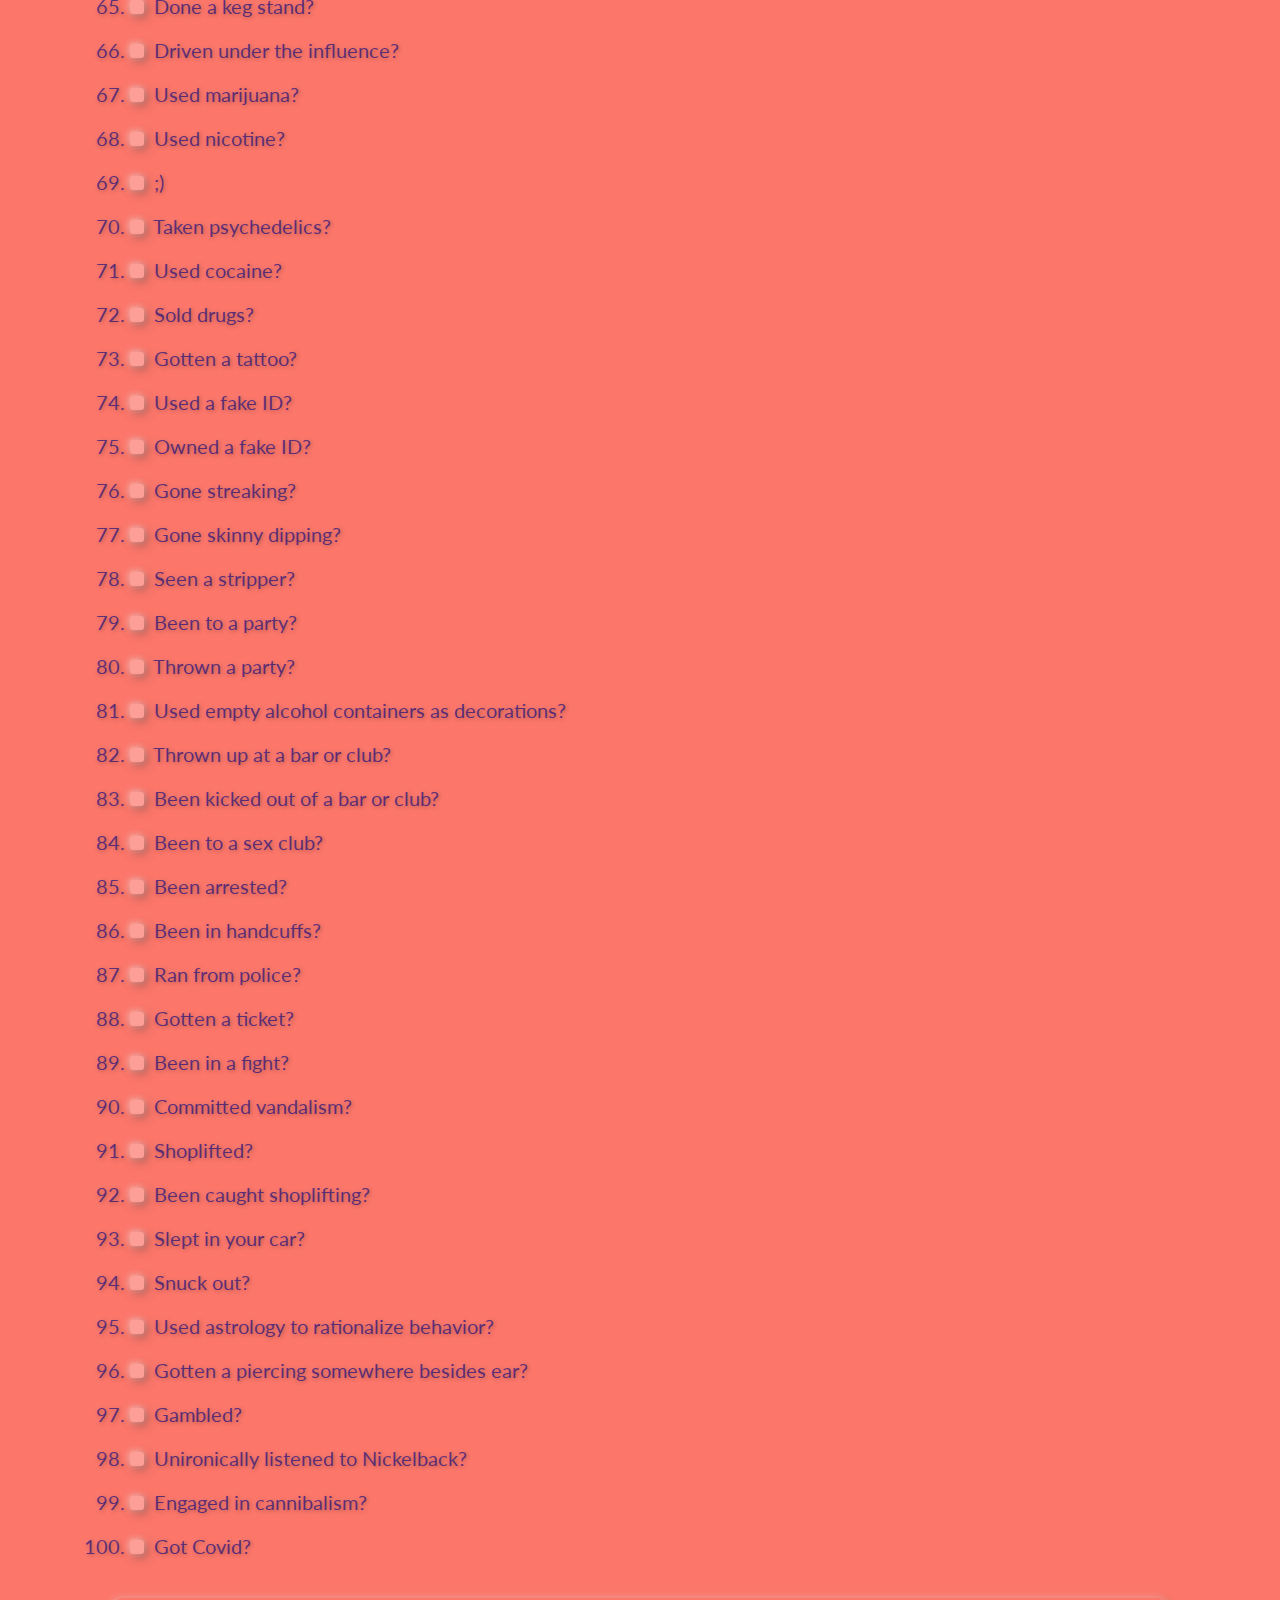
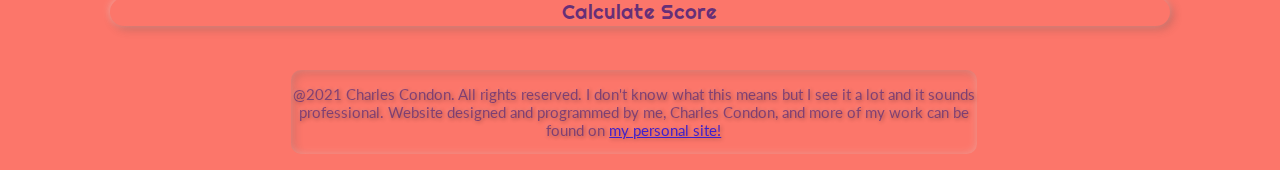
==== commit 1c35ed1b: "Update test.html" ====
--- a/test.html
+++ b/test.html
@@ -1,6 +1,7 @@
 <!DOCTYPE html>
 <html lang="en">
   <head>
+    <meta name="author" content="Charles Condon">
     <meta charset="utf-8" />
     <meta http-equiv="X-UA-Compatible" content="IE=edge" />
     <meta name="viewport" content="width=device-width, initial-scale=1" />
@@ -17,6 +18,7 @@
 
       ga('create', 'UA-257476423-2', 'auto');
       ga('send', 'pageview');
+      ga('set', 'transport', 'beacon');
     </script>
     
     <!-- Global site tag (gtag.js) - Google Analytics -->
@@ -472,7 +474,7 @@
               </li>
               <li>
                 <input type="checkbox" />
-                Committed cannibalism?
+                Engaged in cannibalism?
               </li>              
               <li>
                 <input type="checkbox" />
